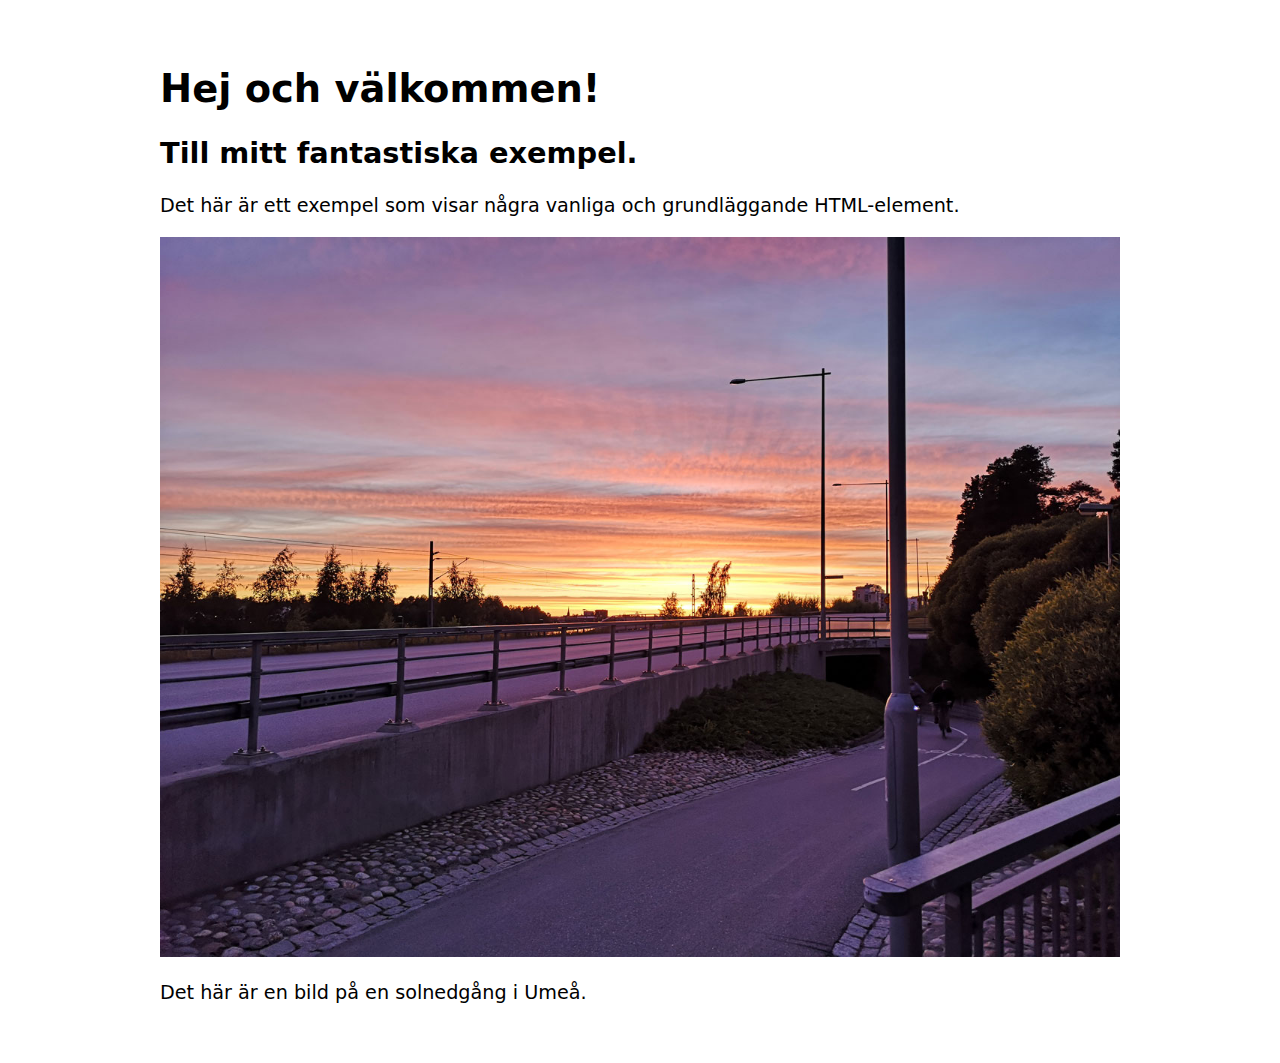
==== docs/index.html @ 2d67c921 "✨ html example" ====
<!DOCTYPE html>
<html lang="sv">

<head>
  <meta charset="UTF-8">
  <meta name="viewport" content="width=device-width, initial-scale=1.0">
  <title>Min fantastiska exempelsida</title>
  <link rel="stylesheet" href="style.css">
</head>

<body>
  <main>
    <h1>Hej och välkommen!</h1>
    <h2>Till mitt fantastiska exempel.</h2>
    <p>Det här är ett exempel som visar några vanliga och grundläggande HTML-element.</p>
    <img src="sunset.jpg" alt="Bild på en solnedgång i Umeå">
    <p>Det här är en bild på en solnedgång i Umeå.</p>
  </main>
</body>

</html>
---- docs/style.css ----
body {
  font-family: system-ui, -apple-system, BlinkMacSystemFont, 'Segoe UI', Roboto,
    Oxygen, Ubuntu, Cantarell, 'Open Sans', 'Helvetica Neue', sans-serif;
  font-size: 1.2rem;
}

img {
  max-width: 100%;
}

main {
  max-width: 60rem;
  margin-inline: auto;
  padding: 2rem;
}
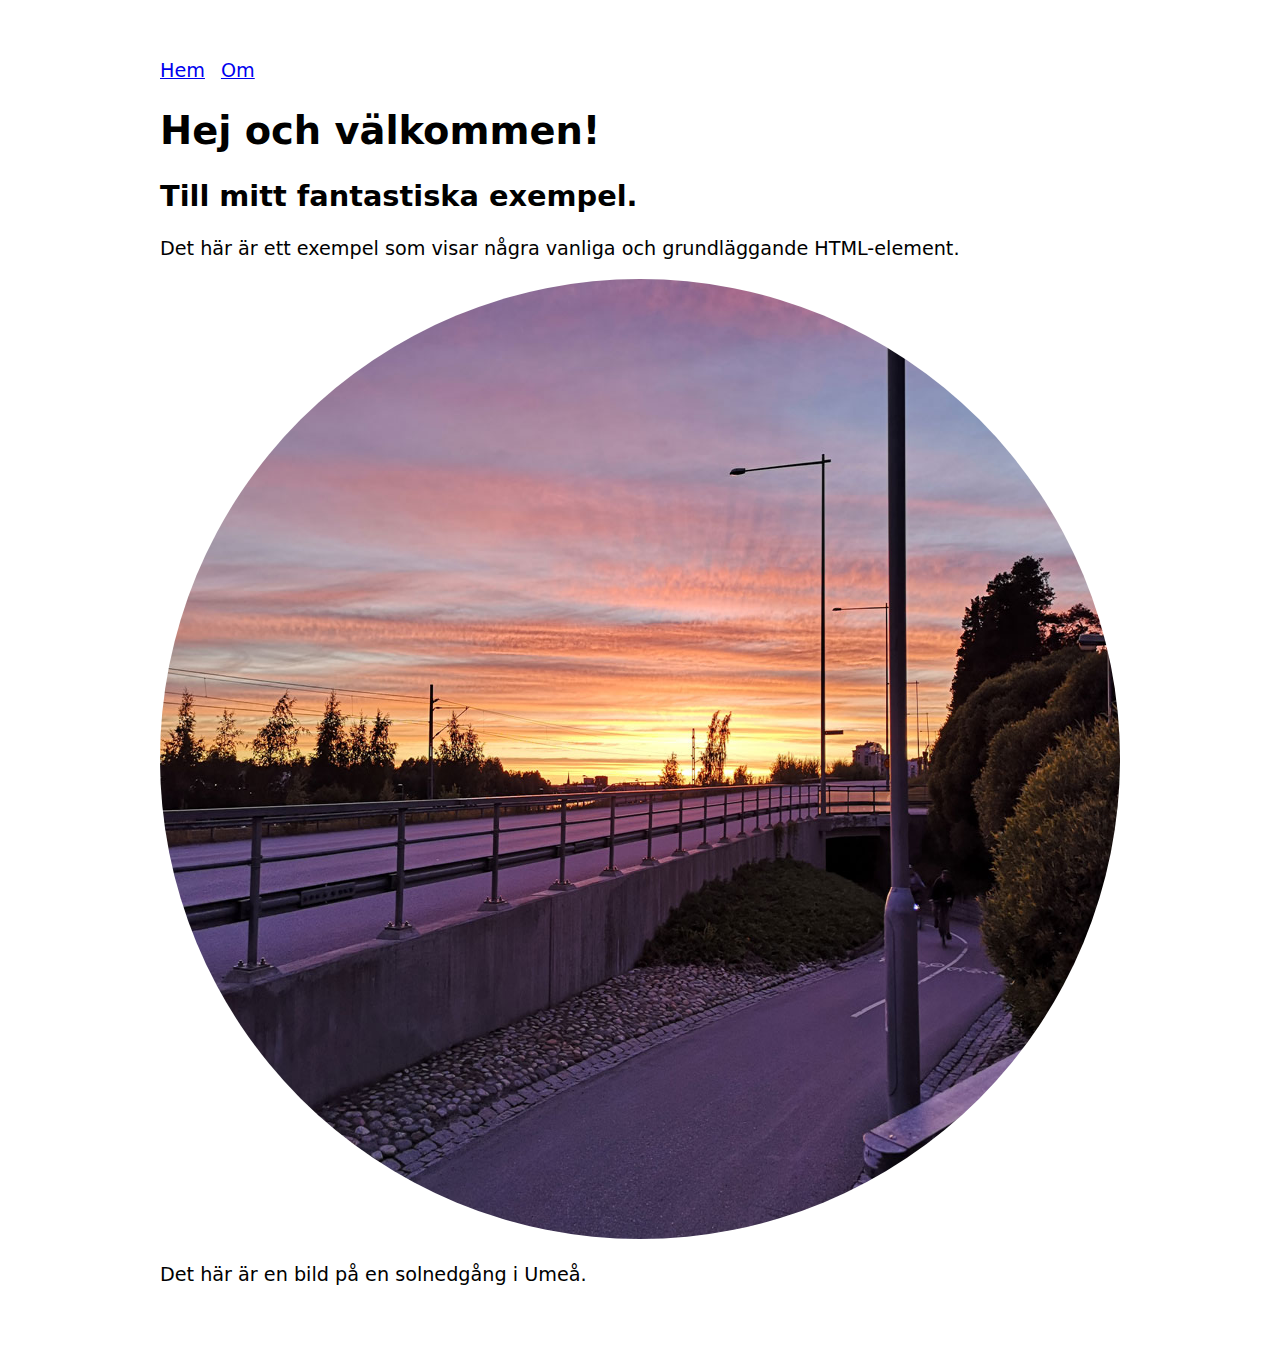
==== commit 919ac837: "stuff" ====
--- a/docs/index.html
+++ b/docs/index.html
@@ -10,10 +10,19 @@
 
 <body>
   <main>
+    <nav>
+      <ul class="navigation">
+        <li><a href="index.html">Hem</a></li>
+        <li><a href="about.html">Om</a></li>
+      </ul>
+    </nav>
     <h1>Hej och välkommen!</h1>
     <h2>Till mitt fantastiska exempel.</h2>
     <p>Det här är ett exempel som visar några vanliga och grundläggande HTML-element.</p>
-    <img src="sunset.jpg" alt="Bild på en solnedgång i Umeå">
+
+    <a href="https://gurka.se/" target="_blank">
+      <img class="snurra" src="sunset.jpg" alt="Bild på en solnedgång i Umeå">
+    </a>
     <p>Det här är en bild på en solnedgång i Umeå.</p>
   </main>
 </body>
--- a/docs/style.css
+++ b/docs/style.css
@@ -13,3 +13,29 @@
   margin-inline: auto;
   padding: 2rem;
 }
+
+.navigation {
+  list-style: none;
+  padding: 0;
+  display: flex;
+  gap: 1rem;
+}
+
+.snurra {
+  animation: snurra 2s linear infinite;
+  border-radius: 50%;
+  aspect-ratio: 1/1;
+}
+
+@keyframes snurra {
+  from {
+    transform: rotate(0deg);
+  }
+  to {
+    transform: rotate(360deg);
+  }
+}
+
+button {
+  font-size: 2rem;
+}
